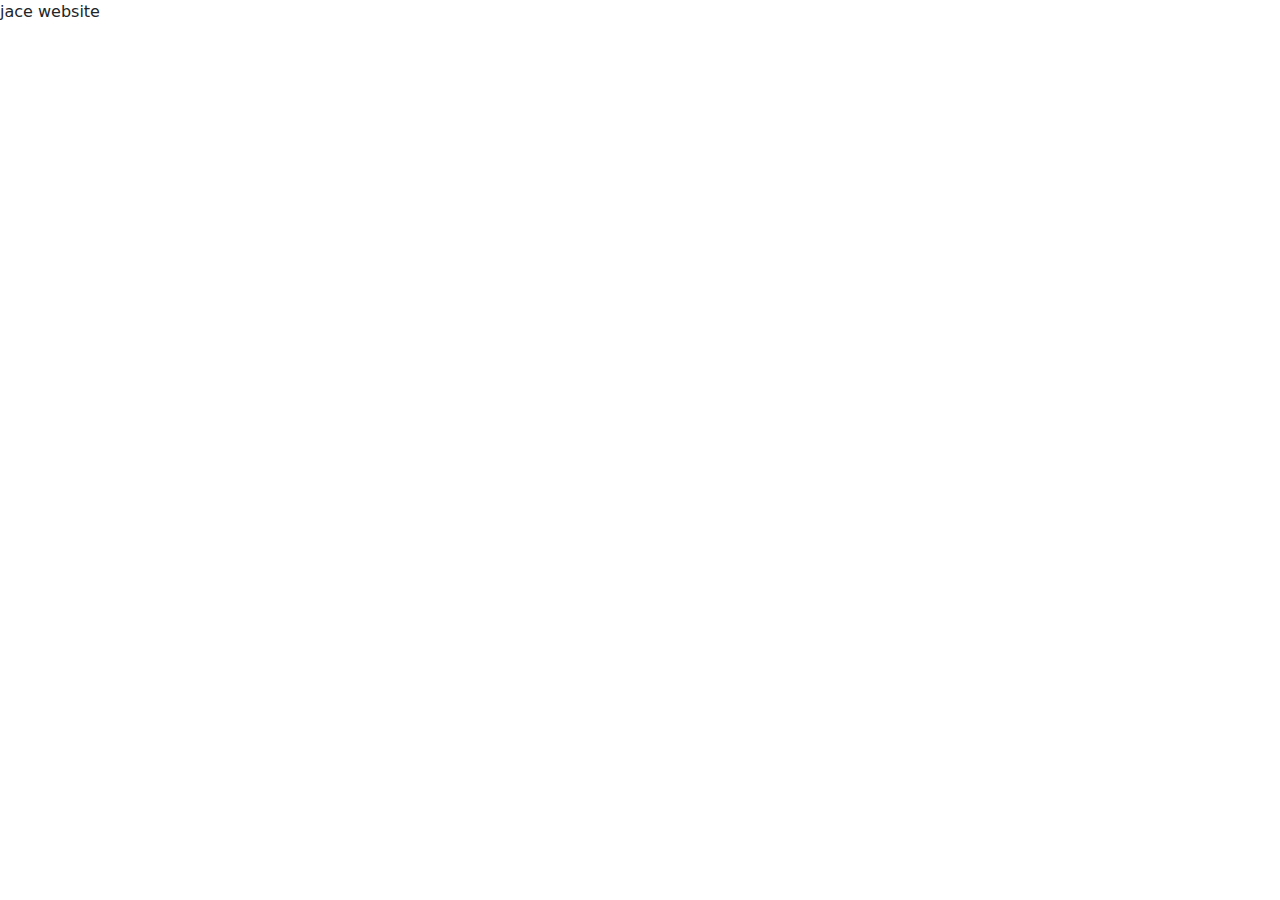
==== index.html @ 6296684d "initial commit" ====
<!DOCTYPE html>
<html lang="en">

<head>
    <link rel="stylesheet" href="https://cdn.jsdelivr.net/npm/bootstrap@5.1.3/dist/css/bootstrap.min.css" />
    <link href="https://fonts.googleapis.com/css2?family=Alfa+Slab+One&family=Lekton&family=Monoton&display=swap"
        rel="stylesheet" />
    <script src="https://cdn.jsdelivr.net/npm/bootstrap@5.1.3/dist/js/bootstrap.min.js"></script>
    <link rel="stylesheet" href="styles.css">
    <script src="script.js"></script>
<title>jace</title>
</head>

<body>
<p>jace website</p>

</body>


</html>
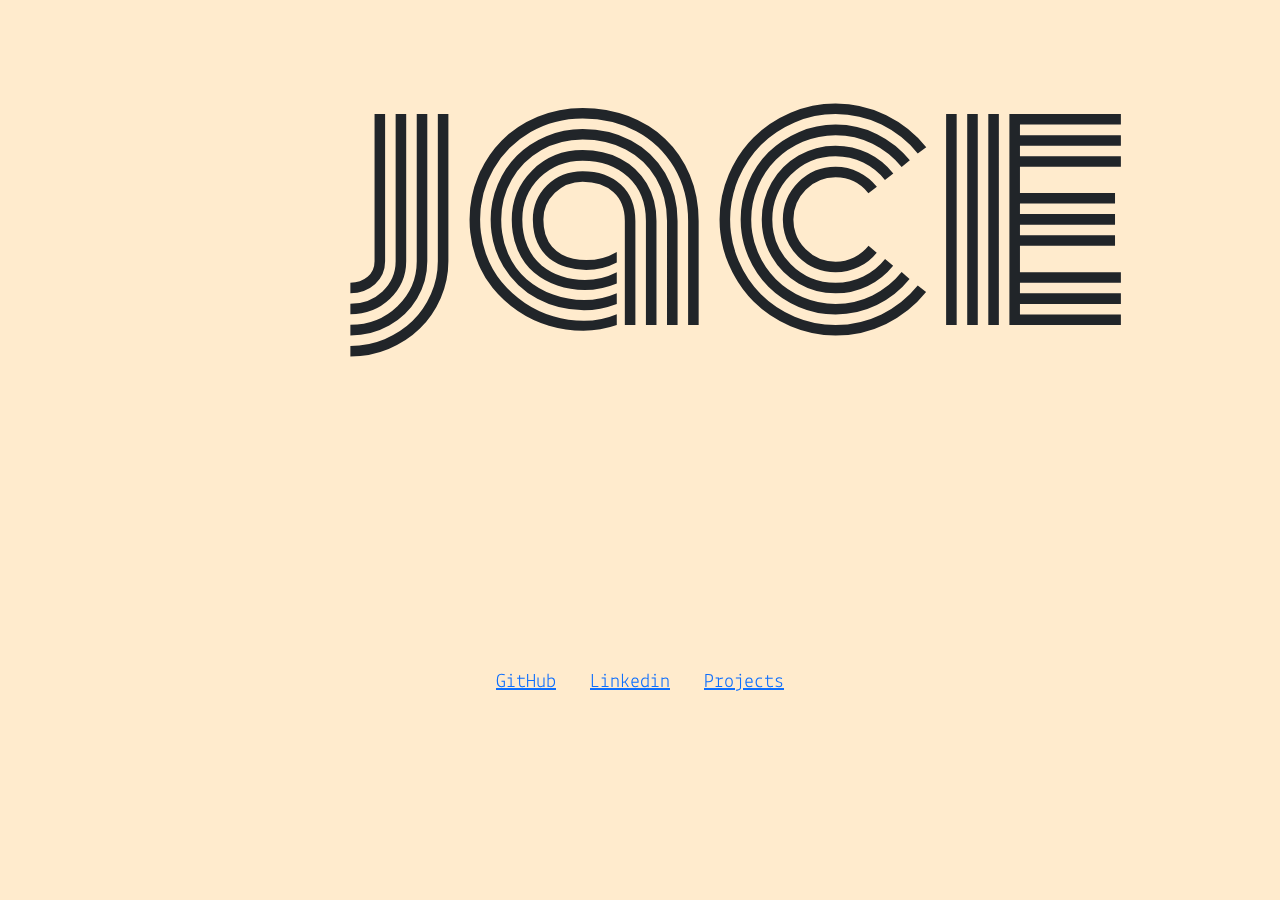
==== commit 6cca0c22: "hot fix" ====
--- a/index.html
+++ b/index.html
@@ -8,13 +8,58 @@
     <script src="https://cdn.jsdelivr.net/npm/bootstrap@5.1.3/dist/js/bootstrap.min.js"></script>
     <link rel="stylesheet" href="styles.css">
     <script src="script.js"></script>
-<title>jace</title>
+    <title>jace</title>
 </head>
 
-<body>
-<p>jace website</p>
+<body class="body">
+
+
+    <div class="container">
+        <div class="row">
+            <div class="col">
+                <div class="my-3 p-3 align-text-center">
+                    <h1 class="title">jace</h1>
+                </div>
+            </div>
+        </div>
+    </div>
+
+
+    <div id="footer">
+        <div class="align-text-center my-3">
+            <p>
+                <a class="btn btn-link fs-5" href="https://github.com/jagriss" target="_blank" rel="noopener noreferrer">
+                    GitHub
+                </a>
+                <a class="btn btn-link fs-5" href="https://www.linkedin.com/in/jacegrissom/" target="_blank"
+                    rel="noopener noreferrer">
+                    Linkedin
+                </a>
+                <button class="btn btn-link panel-heading static-top fs-5" type="button" data-bs-toggle="collapse"
+                    data-bs-target="#collapseInfo" aria-expanded="false" aria-controls="collapseInfo">
+                    Projects
+                </button>
+            </p>
+            <div class="collapse" id="collapseInfo">
+                <div class="card card-body">
+                    <div>
+                        <a href="https://venntime.herokuapp.com/" target="_blank" rel="noopener noreferrer">Venntime</a>
+                        <div>A platform for users to find the best common time to meet! It was built with Spring MVC,
+                            thymeleaf, JavaScript, Bootstrap, hibernate, and MySQL</div>
+                    </div>
+                    <hr>
+                    <div>
+                        <a href="https://roamwithme.herokuapp.com/" target="_blank" rel="noopener noreferrer">Roam</a>
+                        <div>
+                            Roam is a web application for tracking travels. It was built with Spring MVC,
+                            thymeleaf, Bootstrap, hibernate, and MySQL.
+                        </div>
+                    </div>
+                </div>
+            </div>
+        </div>
+    </div>
 
 </body>
 
-
 </html>--- a/styles.css
+++ b/styles.css
@@ -0,0 +1,28 @@
+html,
+body {
+  background-color: blanchedalmond;
+}
+
+@media only screen and (max-width: 600px){
+    .body {
+    height: 50%;
+    min-height: 50vh;
+    }}
+
+.title {
+    font-family: 'Monoton', cursive;
+    font-size: 300px;
+    position: fixed;
+    width: 100%;
+    display: inline-block;
+    text-align: center;
+}
+
+#footer {
+    position: fixed;
+    bottom: 20%;
+    width: 100%;
+    display: inline-block;
+    text-align: center;
+    font-family: 'Lekton', sans-serif;
+}
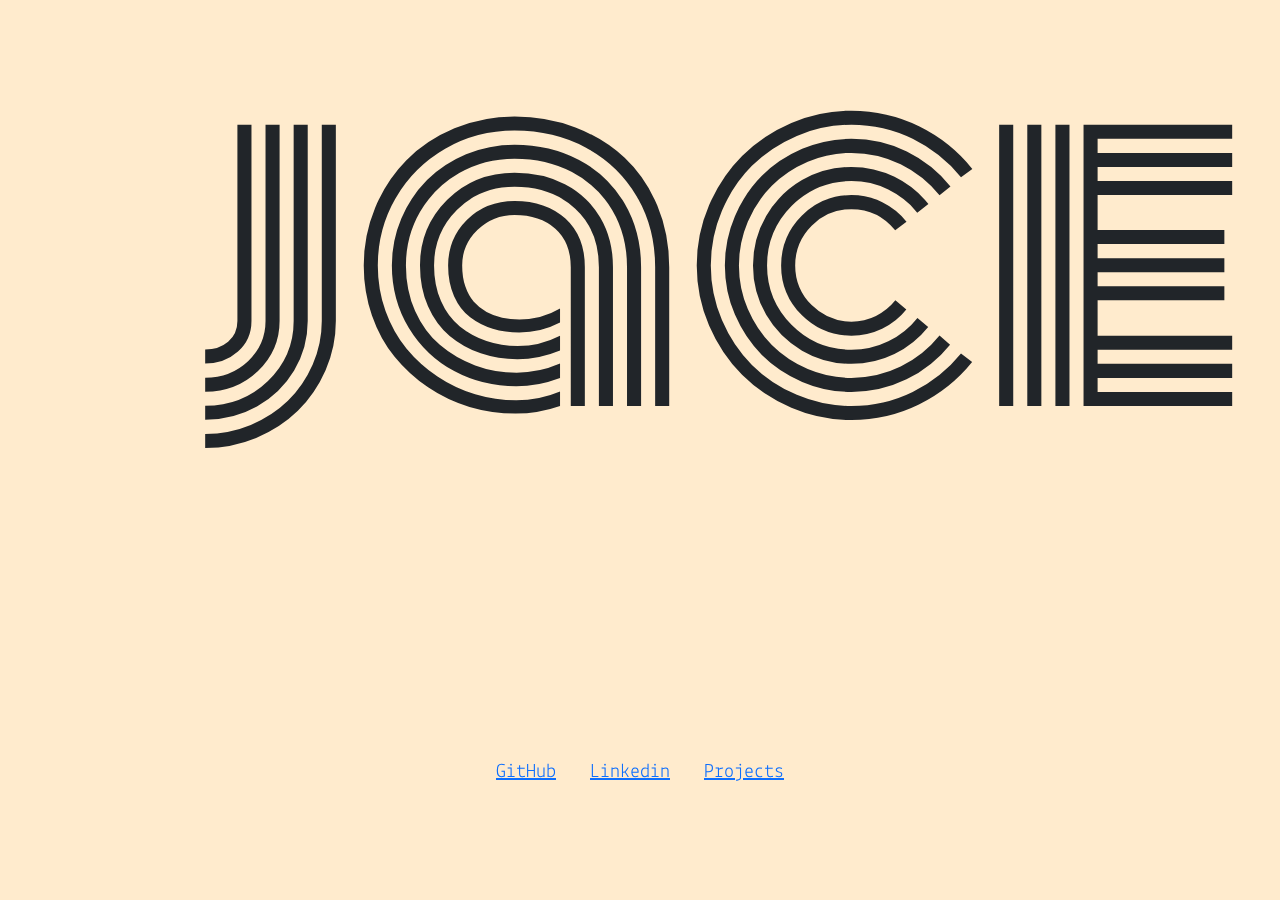
==== commit 75af1211: "sizing" ====
--- a/index.html
+++ b/index.html
@@ -17,7 +17,7 @@
     <div class="container">
         <div class="row">
             <div class="col">
-                <div class="my-3 p-3 align-text-center">
+                <div class="my-3 align-text-center">
                     <h1 class="title">jace</h1>
                 </div>
             </div>
--- a/styles.css
+++ b/styles.css
@@ -1,6 +1,7 @@
 html,
 body {
   background-color: blanchedalmond;
+  margin: auto;
 }
 
 @media only screen and (max-width: 600px){
@@ -11,7 +12,7 @@
 
 .title {
     font-family: 'Monoton', cursive;
-    font-size: 300px;
+    font-size: 400px;
     position: fixed;
     width: 100%;
     display: inline-block;
@@ -20,7 +21,7 @@
 
 #footer {
     position: fixed;
-    bottom: 20%;
+    bottom: 10%;
     width: 100%;
     display: inline-block;
     text-align: center;
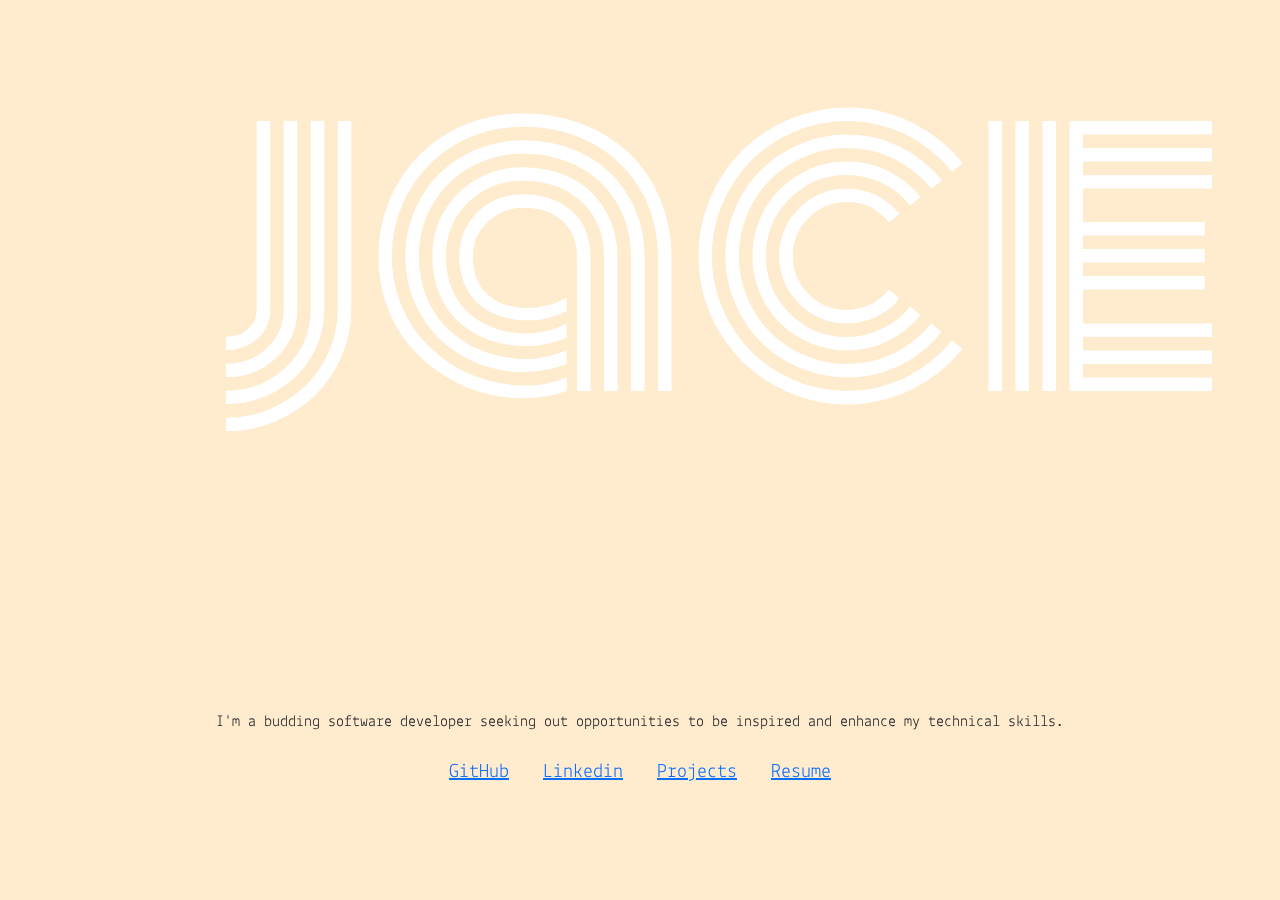
==== commit a6be4c48: "update format" ====
--- a/index.html
+++ b/index.html
@@ -18,45 +18,214 @@
         <div class="row">
             <div class="col">
                 <div class="my-3 align-text-center">
-                    <h1 class="title">jace</h1>
+                    <h1 class="title text-white">jace</h1>
                 </div>
             </div>
         </div>
     </div>
 
-
-    <div id="footer">
-        <div class="align-text-center my-3">
-            <p>
-                <a class="btn btn-link fs-5" href="https://github.com/jagriss" target="_blank" rel="noopener noreferrer">
-                    GitHub
-                </a>
-                <a class="btn btn-link fs-5" href="https://www.linkedin.com/in/jacegrissom/" target="_blank"
-                    rel="noopener noreferrer">
-                    Linkedin
-                </a>
-                <button class="btn btn-link panel-heading static-top fs-5" type="button" data-bs-toggle="collapse"
-                    data-bs-target="#collapseInfo" aria-expanded="false" aria-controls="collapseInfo">
-                    Projects
-                </button>
-            </p>
-            <div class="collapse" id="collapseInfo">
-                <div class="card card-body">
-                    <div>
-                        <a href="https://venntime.herokuapp.com/" target="_blank" rel="noopener noreferrer">Venntime</a>
-                        <div>A platform for users to find the best common time to meet! It was built with Spring MVC,
-                            thymeleaf, JavaScript, Bootstrap, hibernate, and MySQL</div>
+    <div class="conatiner">
+        <div id="footer">
+            <div>
+                I'm a budding software developer seeking out opportunities to be inspired and enhance my technical
+                skills.
+            </div>
+
+            <div class="align-text-center my-3">
+                <p>
+                    <a class="btn btn-link fs-5" href="https://github.com/jagriss" target="_blank"
+                        rel="noopener noreferrer">
+                        GitHub
+                    </a>
+                    <a class="btn btn-link fs-5" href="https://www.linkedin.com/in/jacegrissom/" target="_blank"
+                        rel="noopener noreferrer">
+                        Linkedin
+                    </a>
+                    <button class="btn btn-link panel-heading static-top fs-5" type="button" data-bs-toggle="collapse"
+                        data-bs-target="#collapseProj" aria-expanded="false" aria-controls="collapseProj">
+                        Projects
+                    </button>
+                    <button class="btn btn-link panel-heading static-top fs-5" type="button" data-bs-toggle="collapse"
+                        data-bs-target="#collapseInfo" aria-expanded="false" aria-controls="collapseInfo">
+                        Resume
+                    </button>
+                </p>
+                <div class="collapse" id="collapseProj">
+                    <div class="card card-body">
+                        <div>
+                            <a href="https://venntime.herokuapp.com/" target="_blank"
+                                rel="noopener noreferrer">Venntime</a>
+                            <div>A platform for users to find the best common time to meet! It was built with Spring
+                                MVC,
+                                thymeleaf, JavaScript, Bootstrap, hibernate, and MySQL</div>
+                        </div>
+                        <hr>
+                        <div>
+                            <a href="https://roamwithme.herokuapp.com/" target="_blank"
+                                rel="noopener noreferrer">Roam</a>
+                            <div>
+                                Roam is a web application for tracking travels. It was built with Spring MVC,
+                                thymeleaf, Bootstrap, hibernate, and MySQL.
+                            </div>
+                        </div>
                     </div>
-                    <hr>
-                    <div>
-                        <a href="https://roamwithme.herokuapp.com/" target="_blank" rel="noopener noreferrer">Roam</a>
-                        <div>
-                            Roam is a web application for tracking travels. It was built with Spring MVC,
-                            thymeleaf, Bootstrap, hibernate, and MySQL.
+                </div>
+                <div class="collapse" id="collapseInfo">
+                    <div class="card card-body">
+                        <div>
+                            <div>
+                                <div class="my-3 fw-bold fs-3 text-start">Languages</div>
+                                <div class="my-3 fs-5 text-start">Java, JavaScript, Python</div>
+                                <div class="my-3 fw-bold fs-3 text-start">Skills</div>
+                                <div class="my-3 fs-5 text-start">AngularJS, BootStrap, dbt, JSON, jQUERY, MVC,
+                                    Pandas/Geopandas, NumPY,
+                                    SpringBoot
+                                </div>
+                                <div class="my-3 fw-bold fs-3 text-start">Databases</div>
+                                <div class="my-3 fs-5 text-start">MySQL, PostgreSQL</div>
+                            </div>
+                        </div>
+                        <hr>
+                        <div>
+                            <div>
+                                <div class="my-3 fw-bold fs-3 text-start">Work Experience</div>
+
+                                <div class="fs-4 fst-italic text-start">Sales Clerk/Decorator</div>
+                                <div class="fs-6 fst-italic text-start">Isgro Pastries</div>
+                                <div class="fs-6 fst-italic text-start">Philadelphia, PA</div>
+                                <div class="fs-6 fst-italic text-start text-decoration-underline">January 2022-Present
+                                </div>
+                                <div class="fs-6 text-start">Fulfill customer orders, including decorating cakes,
+                                    packaging, and receiving
+                                    and
+                                    facilitating phone orders. </div>
+
+                                <div class="mt-3 fs-4 fst-italic text-start">Executive Producer</div>
+                                <div class="fs-6 fst-italic text-start">Teamsters Metropolis Podcast</div>
+                                <div class="fs-6 fst-italic text-start">Remote</div>
+                                <div class="fs-6 fst-italic text-start">June 2021-Present</div>
+                                <div class="mt-2 fs-6 text-start">Edit and produce audio content for labor podcast based
+                                    on upcoming book
+                                </div>
+                                <div class="fs-6 text-start">Research content and historical references; provide
+                                    fact-checking </div>
+                                <div class="fs-6 text-start">Develop and research primary source material for content
+                                </div>
+
+                                <div class="mt-3 fs-4 fst-italic text-start">AmeriCorps Member</div>
+                                <div class="fs-6 fst-italic text-start">City Year</div>
+                                <div class="fs-6 fst-italic text-start">Philadelphia, PA</div>
+                                <div class="fs-6 fst-italic text-start">August 2020-May 2021</div>
+                                <div class="mt-2 fs-6 text-start">Support teachers and staff in the virtual learning
+                                    space by providing
+                                    software installation, troubleshooting, and conflict resolution between students
+                                </div>
+                                <div class="fs-6 text-start">Provided individualized teaching and support to students in
+                                    under-resourced
+                                    schools in Philadelphia</div>
+                                <div class="fs-6 text-start">Mentored students in social-emotional growth and content
+                                    areas</div>
+
+                                <div class="mt-3 fs-4 fst-italic text-start">Station Manager</div>
+                                <div class="fs-6 fst-italic text-start">W.E.C.I. Public Radio Station</div>
+                                <div class="fs-6 fst-italic text-start">Richmond, IN</div>
+                                <div class="fs-6 fst-italic text-start">January 2017-May 2020 </div>
+                                <div class="mt-2 fs-6 text-start">Responsible for 24/7 network operations, including
+                                    hourly reports,
+                                    technical upkeep, and management </div>
+                                <div class="fs-6 text-start">Managed departments/events/employees/donors/FCC
+                                    Certificates and a weekly radio
+                                    hour </div>
+                                <div class="fs-6 text-start">Hired, developed content, scheduled, and trained new live
+                                    DJs and staff</div>
+
+                                <div class="mt-3 fs-4 fst-italic text-start">Community Outreach Intern</div>
+                                <div class="fs-6 fst-italic text-start">LesQueers</div>
+                                <div class="fs-6 fst-italic text-start">Shanghai, China</div>
+                                <div class="fs-6 fst-italic text-start">June 2018-July 2018</div>
+                                <div class="mt-2 fs-6 text-start">Created LesQueers in collaboration with a team, a
+                                    mobile application for
+                                    LGBTQIA+ communities in the Shanghai area </div>
+                                <div class="fs-6 text-start">Produced auditory and visual content to promote LGBTQIA+
+                                    stories and businesses
+                                    in Shanghai </div>
+                                <div class="fs-6 text-start">Designed and managed the company’s website, social media
+                                    platforms, and
+                                    programming for inclusivity
+                                    training with local businesses/governmental groups</div>
+                                <div class="fs-6 text-start">Communicated with current and potential company partners
+                                </div>
+
+                            </div>
                         </div>
                     </div>
                 </div>
             </div>
+            <!-- <div class="row">
+                <div class="col-12 p-3">
+                    <div class="my-3 fw-bold fs-3 text-start">Languages</div>
+                    <div class="my-3 fs-5 text-start">Java, JavaScript, Python</div>
+                    <div class="my-3 fw-bold fs-3 text-start">Skills</div>
+                    <div class="my-3 fs-5 text-start">AngularJS, BootStrap, dbt, JSON, jQUERY, MVC, Pandas/Geopandas,
+                        NumPY,
+                        SpringBoot
+                    </div>
+                    <div class="my-3 fw-bold fs-3 text-start">Databases</div>
+                    <div class="my-3 fs-5 text-start">MySQL, PostgreSQL</div>
+                </div>
+            </div>
+            <div class="my-3 fw-bold fs-3 text-start">Work Experience</div>
+
+            <div class="fs-4 fst-italic text-start">Sales Clerk/Decorator</div>
+            <div class="fs-6 fst-italic text-start">Isgro Pastries</div>
+            <div class="fs-6 fst-italic text-start">Philadelphia, PA</div>
+            <div class="fs-6 fst-italic text-start text-decoration-underline">January 2022-Present</div>
+            <div class="fs-6 text-start">Fulfill customer orders, including decorating cakes, packaging, and receiving
+                and
+                facilitating phone orders. </div>
+
+            <div class="mt-3 fs-4 fst-italic text-start">Executive Producer</div>
+            <div class="fs-6 fst-italic text-start">Teamsters Metropolis Podcast</div>
+            <div class="fs-6 fst-italic text-start">Remote</div>
+            <div class="fs-6 fst-italic text-start">June 2021-Present</div>
+            <div class="mt-2 fs-6 text-start">Edit and produce audio content for labor podcast based on upcoming book
+            </div>
+            <div class="fs-6 text-start">Research content and historical references; provide fact-checking </div>
+            <div class="fs-6 text-start">Develop and research primary source material for content</div>
+
+            <div class="mt-3 fs-4 fst-italic text-start">AmeriCorps Member</div>
+            <div class="fs-6 fst-italic text-start">City Year</div>
+            <div class="fs-6 fst-italic text-start">Philadelphia, PA</div>
+            <div class="fs-6 fst-italic text-start">August 2020-May 2021</div>
+            <div class="mt-2 fs-6 text-start">Support teachers and staff in the virtual learning space by providing
+                software installation, troubleshooting, and conflict resolution between students </div>
+            <div class="fs-6 text-start">Provided individualized teaching and support to students in under-resourced
+                schools in Philadelphia</div>
+            <div class="fs-6 text-start">Mentored students in social-emotional growth and content areas</div>
+
+            <div class="mt-3 fs-4 fst-italic text-start">Station Manager</div>
+            <div class="fs-6 fst-italic text-start">W.E.C.I. Public Radio Station</div>
+            <div class="fs-6 fst-italic text-start">Richmond, IN</div>
+            <div class="fs-6 fst-italic text-start">January 2017-May 2020 </div>
+            <div class="mt-2 fs-6 text-start">Responsible for 24/7 network operations, including hourly reports,
+                technical upkeep, and management </div>
+            <div class="fs-6 text-start">Managed departments/events/employees/donors/FCC Certificates and a weekly radio
+                hour </div>
+            <div class="fs-6 text-start">Hired, developed content, scheduled, and trained new live DJs and staff</div>
+
+            <div class="mt-3 fs-4 fst-italic text-start">Community Outreach Intern</div>
+            <div class="fs-6 fst-italic text-start">LesQueers</div>
+            <div class="fs-6 fst-italic text-start">Shanghai, China</div>
+            <div class="fs-6 fst-italic text-start">June 2018-July 2018</div>
+            <div class="mt-2 fs-6 text-start">Created LesQueers in collaboration with a team, a mobile application for
+                LGBTQIA+ communities in the Shanghai area </div>
+            <div class="fs-6 text-start">Produced auditory and visual content to promote LGBTQIA+ stories and businesses
+                in Shanghai </div>
+            <div class="fs-6 text-start">Designed and managed the company’s website, social media platforms, and
+                programming for inclusivity
+                training with local businesses/governmental groups</div>
+            <div class="fs-6 text-start">Communicated with current and potential company partners</div> -->
+
         </div>
     </div>
 
--- a/styles.css
+++ b/styles.css
@@ -4,19 +4,14 @@
   margin: auto;
 }
 
-@media only screen and (max-width: 600px){
-    .body {
-    height: 50%;
-    min-height: 50vh;
-    }}
-
 .title {
     font-family: 'Monoton', cursive;
-    font-size: 400px;
+    font-size: 30vw;
     position: fixed;
     width: 100%;
     display: inline-block;
     text-align: center;
+
 }
 
 #footer {
